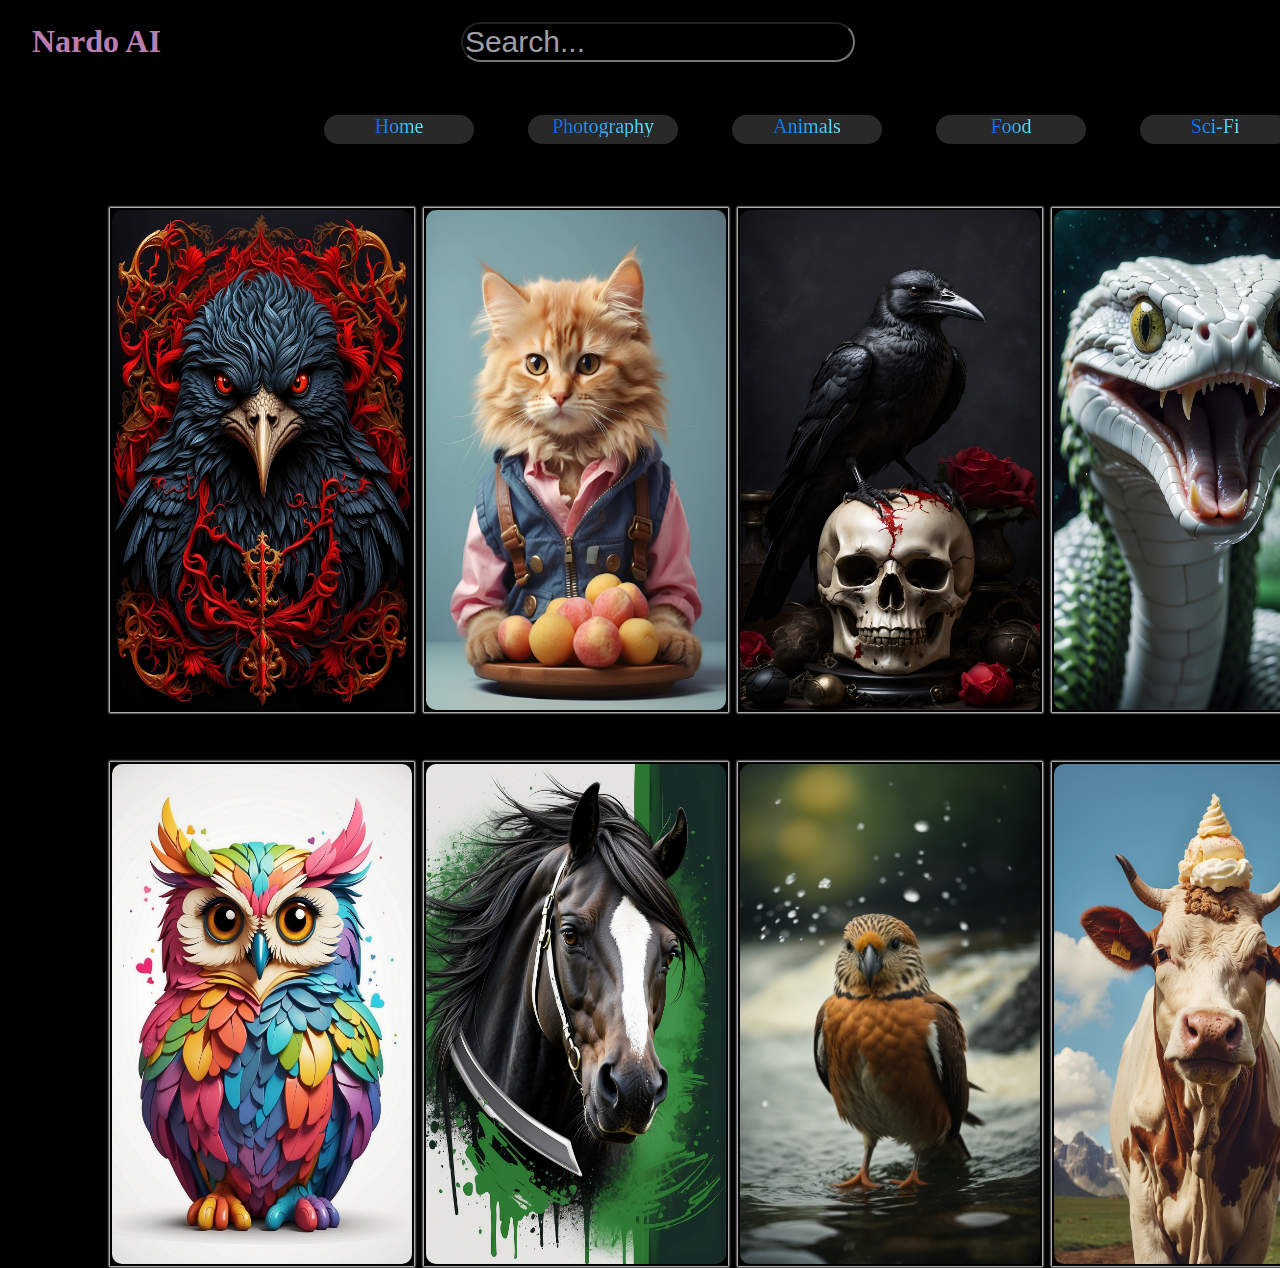
==== Pages/Animals.html @ 89de2665 "animals page is added" ====
<!DOCTYPE html>
<html lang="en">

<head>
    <meta charset="UTF-8">
    <meta name="viewport" content="width=device-width, initial-scale=1.0">
    <link rel="stylesheet" href="./../Css/Animals.css">
    <title>Document</title>
</head>

<body>
    <div class="header">
        <img src="./Images/icons.png" alt="" id="logo">
        <h1>Nardo AI</h1>
        <form class="search">
            <input class="search-1" type="search" placeholder="Search..." aria-label="Search">
        </form>
    </div>
    <div class="nav">
        <p><a href="./../index.html">Home</a></p>
        <p><a href="./Photography.html">Photography</a></p>
        <p><a href="./Animals.html">Animals</a></p>
        <p><a href="./food.html">Food</a></p>
        <p><a href="./Sci-Fi.html">Sci-Fi</a></p>
    </div>
    <div class="home">
        <div class="content-1">
            <div class="resolution"><img src="./../Images/Animals/1.jpg" alt="" style="width: 300px;"></div>
            <div class="resolution"><img src="./../Images/Animals/2.jpg" alt="" style="width: 300px;"></div>
            <div class="resolution"><img src="./../Images/Animals/3.jpg" alt="" style="width: 300px;"></div>
            <div class="resolution"><img src="./../Images/Animals/4.jpg" alt="" style="width: 300px;"></div>
        </div>
        <div class="content-2">
            <div class="resolution-2"><img src="./../Images/Animals/5.jpg" alt="" style="width: 300px;"></div>
            <div class="resolution-2"><img src="./../Images/Animals/6.jpg" alt="" style="width: 300px;"></div>
            <div class="resolution-2"><img src="./../Images/Animals/7.jpg" alt="" style="width: 300px;"></div>
            <div class="resolution-2"><img src="./../Images/Animals/8.jpg" alt="" style="width: 300px;"></div>
        </div>
    </div>
</body>

</html>
---- Css/Animals.css ----
body{padding: 0;margin:0;
    background-color: black;
    }
    
    a{
        text-decoration: none;
        background:linear-gradient(90deg, hsla(217, 100%, 50%, 1) 0%, hsla(186, 100%, 69%, 1) 100%) ;
        -webkit-background-clip: text;
        color: transparent;
    }
    
    .header{
        color: hsla(306, 57%, 75%, 0.839);
        background-color: black;
        width: 100%;
        height: 100px;
        border: 2px solid black;
        display: flex;
        img{
            height: 100px;
        }
        h1{
            margin-left: 30px;
        }
        .search-1{
            border-radius: 20px;
            font-size: 30px;
            background-color: black;
    
        }
        .search-1:hover , search-1:focus{
            outline: none;
            border-color: rgba(234,76,137,0.4);
            background-color: #fff;
            box-shadow: 0 0 0 4px rgb(234 76 137 / 10%);
        }
        .search-1::placeholder {
            color: #9e9ea7;
           }
        .search{
            margin-top: 20px;
            margin-left: 300px;
        }
    }
    
    .nav{
        display: flex;
        color: white;
        background-color: black;
        width: 100%;
        height: 50px;
        border: 2px solid black;
    
        p{
            background-color: rgb(41, 41, 41);
            border-radius: 40px;
            height: 29px;
            border: 2px solid black;
            bottom: 13px;
            font-size: 20px;
            left: 270px;
            position: relative;
            margin-left: 50px;
            width:150px ;
            text-align: center;
        }
    }
    .home img{
        height:500px;
        border-radius: 10px;
    }
    .content-1{
        display: flex;
        margin:0 100px;
        margin-top: 50px;
        
    }
    .resolution{
        margin-left: 10px;
        border: 2px solid black;
        width: 400px;
        height: 500px;box-shadow: 0 0 2px 1px white;
    }
    
    .resolution-2{
        margin-left: 10px;
        border: 2px solid black;
        width: 400px;
        height: 500px;box-shadow: 0 0 2px 1px white;
    }
    
    .content-2{
        display: flex;
        margin:0 100px;
        margin-top: 50px;
    }
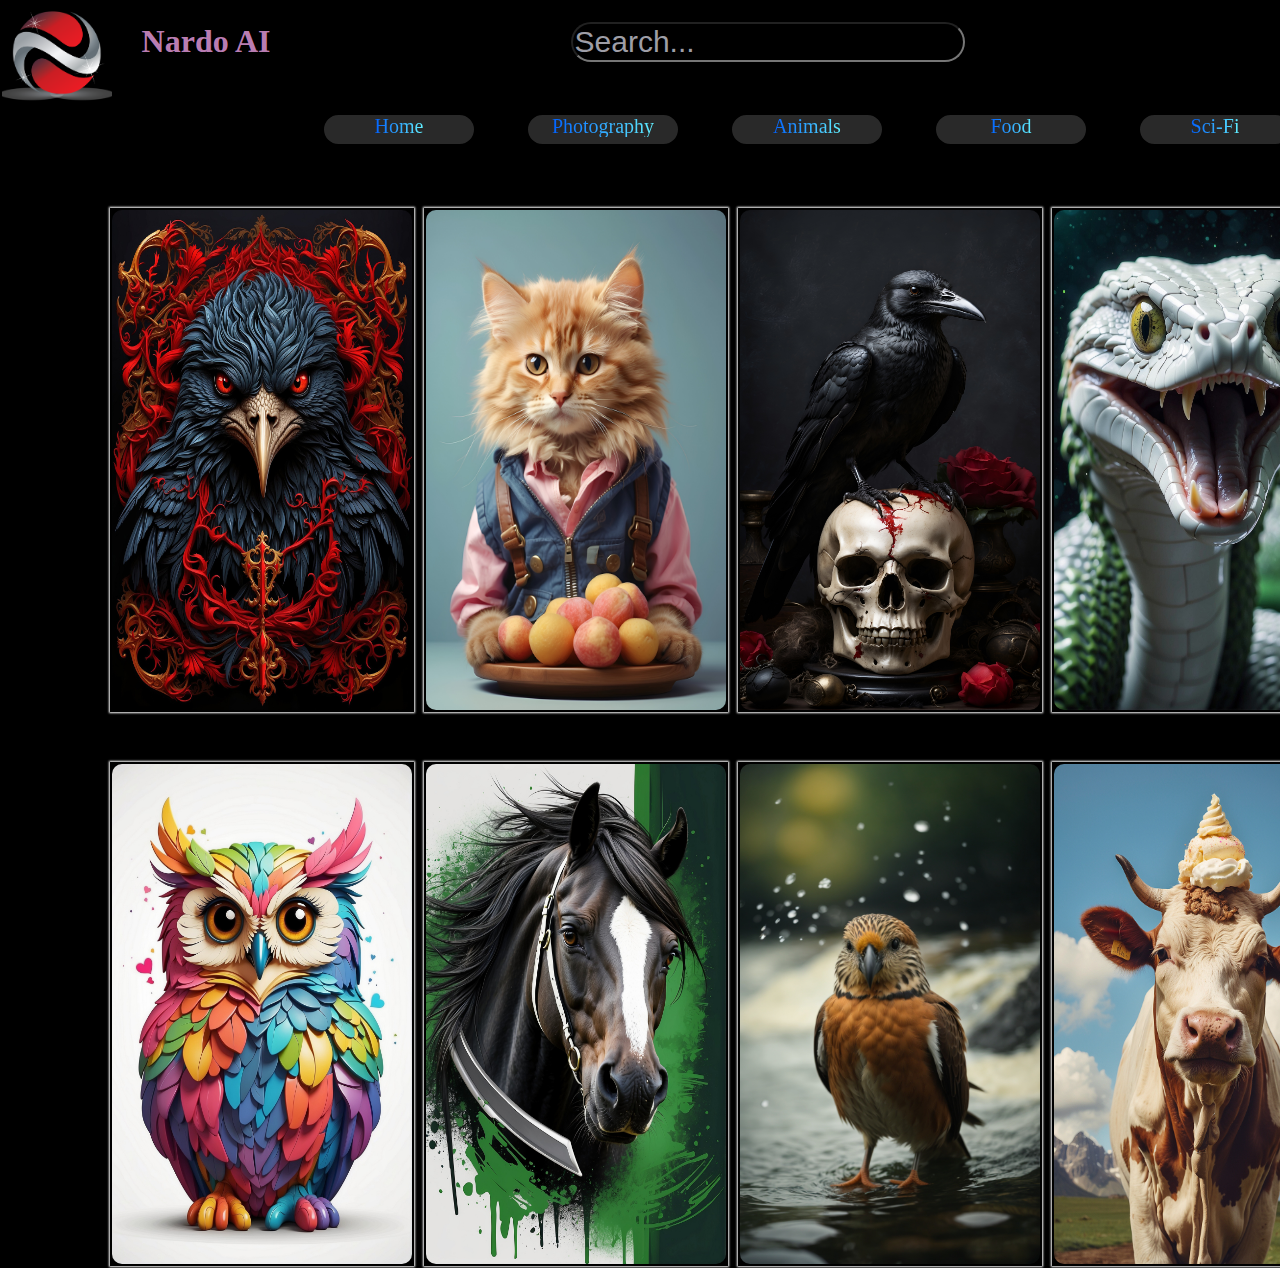
==== commit 6ca26c33: "Path has been chnaged" ====
--- a/Pages/Animals.html
+++ b/Pages/Animals.html
@@ -10,7 +10,7 @@
 
 <body>
     <div class="header">
-        <img src="./Images/icons.png" alt="" id="logo">
+        <img src="./../Images/icons.png" alt="" id="logo">
         <h1>Nardo AI</h1>
         <form class="search">
             <input class="search-1" type="search" placeholder="Search..." aria-label="Search">
